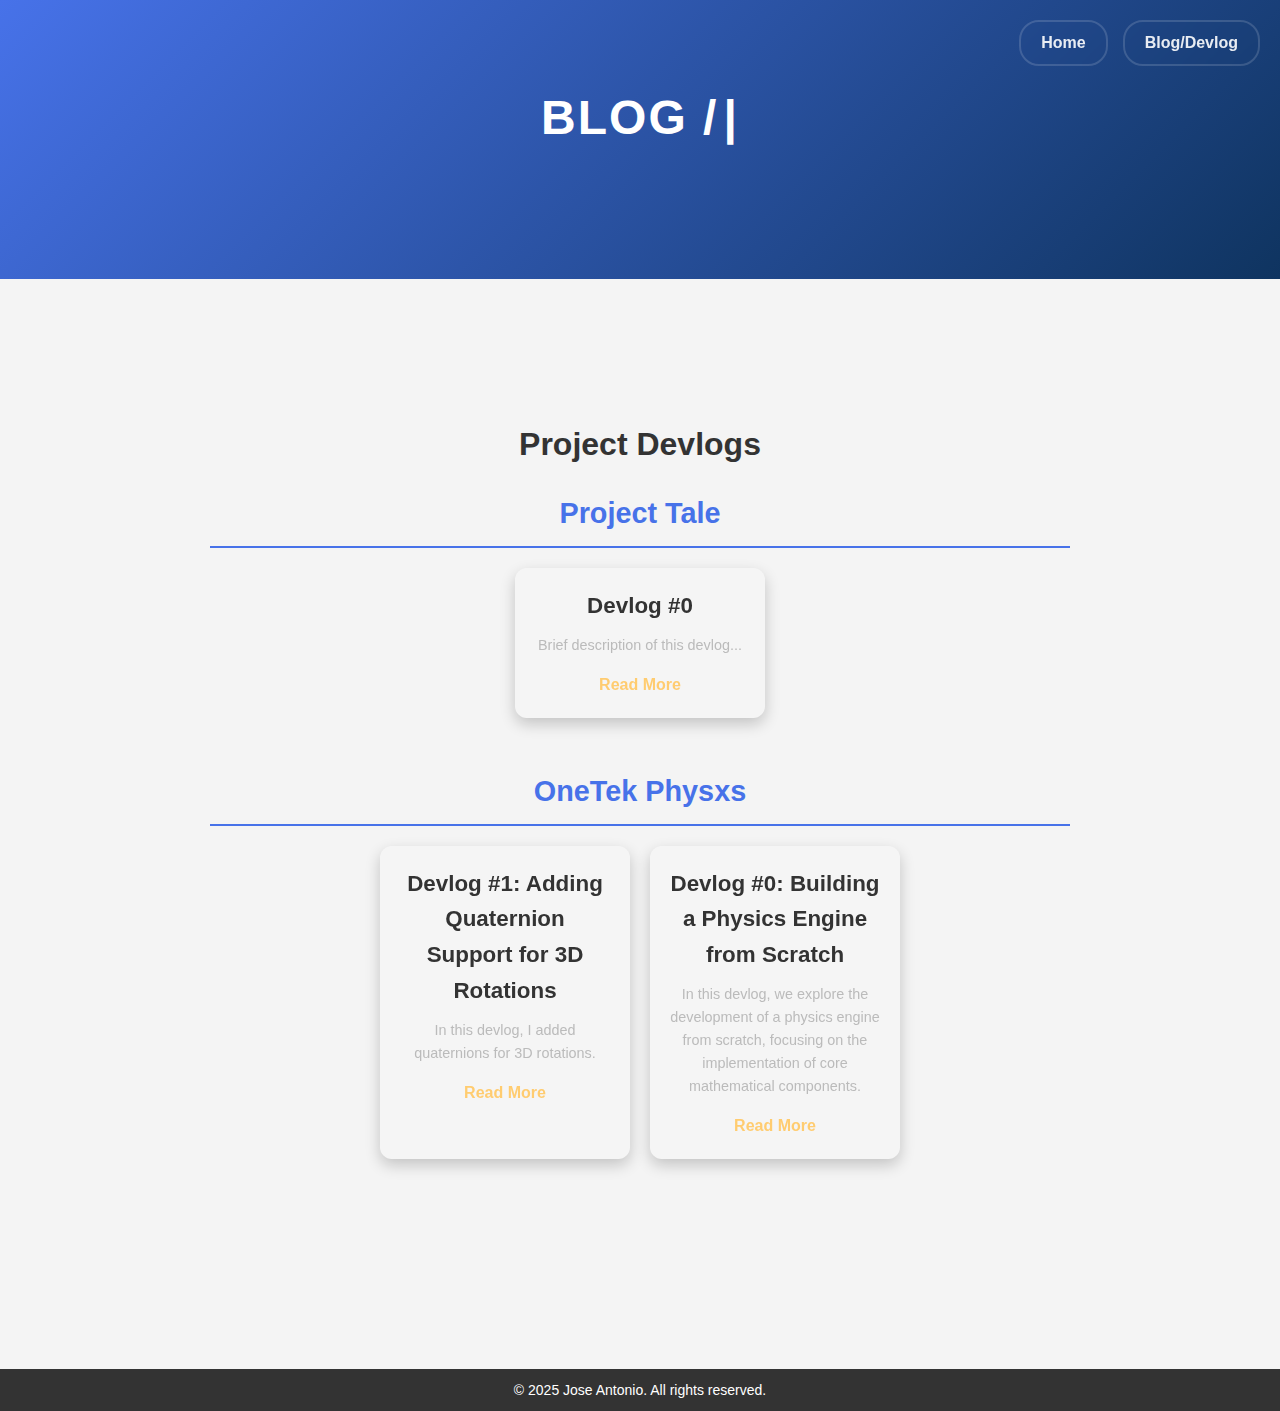
==== blog/index.html @ 19a54746 "Add files via upload" ====
<!DOCTYPE html>
<html lang="en">
<head>
    <meta charset="UTF-8">
    <meta name="viewport" content="width=device-width, initial-scale=1.0">
    <title>Jose Antonio - Portfolio</title>
    <link rel="stylesheet" href="styles.css">
</head>
<body>
    <!-- Header Section -->
    <header>
        <div class="header-overlay">
            <div class="container">
                <nav class="header-buttons">
                    <a href="/" class="menu-button">Home</a>
                    <a href="/blog" class="menu-button">Blog/Devlog</a>
                </nav>
                <h1 id="typewriter"></h1>
                <p class="fade-in">.</p>
            </div>
        </div>
    </header>

    <!-- Main Content -->
    <main>
        <section class="devlog-container">
            <h1 class="section-title">Project Devlogs</h1>
    
            <!-- Project Tale -->
            <div class="project">
                <h2 class="project-title">Project Tale</h2>
                <div class="devlog-list">
                    <div class="devlog-card">
                        <h3>Devlog #0</h3>
                        <p>Brief description of this devlog...</p>
                        <a href="#">Read More</a>
                    </div>
                </div>
            </div>
    
            <!-- OneTek Physxs -->
            <div class="project">
                <h2 class="project-title">OneTek Physxs</h2>
                <div class="devlog-list">
                    <div class="devlog-card">
                        <h3>Devlog #1: Adding Quaternion Support for 3D Rotations</h3>
                        <p>In this devlog, I added quaternions for 3D rotations.</p>
                        <a href="/blog/onetekphysxs/devlog2/">Read More</a>
                    </div>
                    <div class="devlog-card">
                        <h3>Devlog #0: Building a Physics Engine from Scratch</h3>
                        <p>In this devlog, we explore the development of a physics engine from scratch, focusing on the implementation of core mathematical components.</p>
                        <a href="/blog/onetekphysxs/devlog1/">Read More</a>
                    </div>
                </div>
            </div>
    
        </section>
    </main>

    <!-- Footer Section -->
    <footer>
        <div class="container">
            <p>&copy; 2025 Jose Antonio. All rights reserved.</p>
        </div>
    </footer>

    <script>
        let currentSlide = 0;
        const slides = document.querySelectorAll('.slide');

        function changeSlide(n) {
            slides[currentSlide].style.display = 'none';
            currentSlide = (currentSlide + n + slides.length) % slides.length;
            slides[currentSlide].style.display = 'block';
        }

        document.addEventListener("DOMContentLoaded", function () {
            const text = "Blog / Devlog";
            let i = 0;
            const speed = 140; // Typing speed (milliseconds)
            const target = document.getElementById("typewriter");

            if (!target) return; // Prevent errors if the element is not found

            function typeWriter() {
                if (i < text.length) {
                target.innerHTML += text.charAt(i);
                i++;
                setTimeout(typeWriter, speed);
                }
            }

            typeWriter(); // Start typing animation
        });

        document.addEventListener("DOMContentLoaded", () => {
            const sections = document.querySelectorAll("section, .project-card");

            const revealOnScroll = () => {
            sections.forEach(section => {
                const sectionTop = section.getBoundingClientRect().top;
                const windowHeight = window.innerHeight;
                    if (sectionTop < windowHeight - 50) {
                        section.style.opacity = "1";
                    }
                });
            };

            window.addEventListener("scroll", revealOnScroll);
            revealOnScroll();
        });
    </script>
</body>
</html>
---- blog/styles.css ----
/* General Reset */
* {
    margin: 0;
    padding: 0;
    box-sizing: border-box;
}

body {
    font-family: Arial, sans-serif;
    line-height: 1.6;
    background-color: #f4f4f4;
    color: #333;
}

.container {
    width: 80%;
    margin: auto;
    overflow: visible;
}

/* Header Styling */
header {
    position: relative;
    background: linear-gradient(-45deg, #1a1a2e, #16213e, #0f3460, #4772e9);
    background-size: 300% 300%;
    animation: gradientShift 10s infinite alternate ease-in-out;
    color: #fff;
    text-align: center;
    padding: 80px 20px;
    overflow: hidden;
}

/* Subtle moving gradient animation */
@keyframes gradientShift {
    0% { background-position: 0% 50%; }
    100% { background-position: 100% 50%; }
}

/* Typewriter Cursor */
#typewriter::after {
    content: "|";
    display: inline-block;
    margin-left: 5px;
    animation: blink 0.7s infinite;
}

@keyframes blink {
    50% { opacity: 0; }
}

/* Header Buttons */
.header-buttons {
    position: absolute;
    top: 20px;
    right: 20px;
    display: flex;
    gap: 15px;
    z-index: 100;
}

.menu-button {
    color: rgba(255, 255, 255, 0.9);
    text-decoration: none;
    font-weight: 600;
    padding: 8px 20px;
    border-radius: 20px;
    transition: all 0.3s ease;
    backdrop-filter: blur(5px);
    border: 2px solid rgba(255, 255, 255, 0.15);
}

.menu-button:hover {
    background: rgba(255, 255, 255, 0.15);
    color: #fff;
    border-color: rgba(255, 255, 255, 0.3);
    transform: translateY(-2px);
    box-shadow: 0 4px 15px rgba(0, 0, 0, 0.2);
}


/* Floating Glow Effect */
.fade-in {
    opacity: 0;
    transform: translateY(20px);
    animation: fadeInMove 1s ease-out forwards, glowPulse 2.5s infinite alternate;
    color: rgba(0, 0, 0, 0.0);
}

@keyframes fadeInMove {
    from {
        opacity: 0;
        transform: translateY(20px);
    }
    to {
        opacity: 1;
        transform: translateY(0);
    }
}

@keyframes glowPulse {
    from {
        text-shadow: 0 0 5px rgba(71, 114, 233, 0.5);
    }
    to {
        text-shadow: 0 0 15px rgba(71, 114, 233, 0.8);
    }
}

/* Header text styles */

header h1 {
    font-size: 48px;
    font-weight: bold;
    text-transform: uppercase;
    letter-spacing: 2px;
    transition: text-shadow 0.3s ease-in-out;
}

/* Hover glow effect */
header h1:hover {
    text-shadow: 0 0 15px rgba(71, 114, 233, 0.7);
}

header p {
    font-size: 20px;
    margin-top: 10px;
    color: #a6c1ff;
    font-weight: 500;
}


/* Main Content Styling */
main {
    padding: 20px 0;
}

@keyframes slideIn {
    from { opacity: 0; transform: translateY(50px); }
    to { opacity: 1; transform: translateY(0); }
}

section {
    margin-bottom: 40px;
    opacity: 0;
    animation: slideIn 1s ease-out forwards;
}

h2 {
    color: #4772e9;
    border-bottom: 2px solid #4772e9;
    padding-bottom: 10px;
    margin-bottom: 20px;
}

/* Main Blog Section */
.devlog-container {
    max-width: 900px;
    margin: 100px auto;
    padding: 20px;
    text-align: center;
}

.section-title {
    font-size: 2em;
    margin-bottom: 20px;
}

/* Project Sections */
.project {
    margin-bottom: 50px;
}

.project-title {
    font-size: 1.8em;
    margin-bottom: 20px;
}

/* Devlog Cards */
.devlog-list {
    display: flex;
    flex-wrap: wrap;
    justify-content: center;
    gap: 20px;
}

.devlog-card {
    background: rgba(255, 255, 255, 0.1);
    backdrop-filter: blur(10px);
    border-radius: 12px;
    padding: 20px;
    width: 250px;
    text-align: center;
    transition: transform 0.3s ease, box-shadow 0.3s ease;
    box-shadow: 0px 6px 15px rgba(0, 0, 0, 0.2);
}

.devlog-card h3 {
    font-size: 1.4em;
    margin-bottom: 10px;
}

.devlog-card p {
    font-size: 0.9em;
    color: #bbb;
    margin-bottom: 15px;
}

.devlog-card a {
    text-decoration: none;
    color: #ffcc70;
    font-weight: bold;
    transition: color 0.3s ease;
}

.devlog-card a:hover {
    color: #ffaa00;
}

/* Hover Animation */
.devlog-card:hover {
    transform: translateY(-5px);
    box-shadow: 0px 10px 20px rgba(255, 204, 112, 0.4);
}

/* Fade-in Animation */
@keyframes fadeIn {
    from {
        opacity: 0;
        transform: translateY(-10px);
    }
    to {
        opacity: 1;
        transform: translateY(0);
    }
}

/* Footer Styling */
footer {
    background: #333;
    color: #fff;
    text-align: center;
    padding: 10px 0;
    margin-top: 20px;
}

footer p {
    font-size: 14px;
}
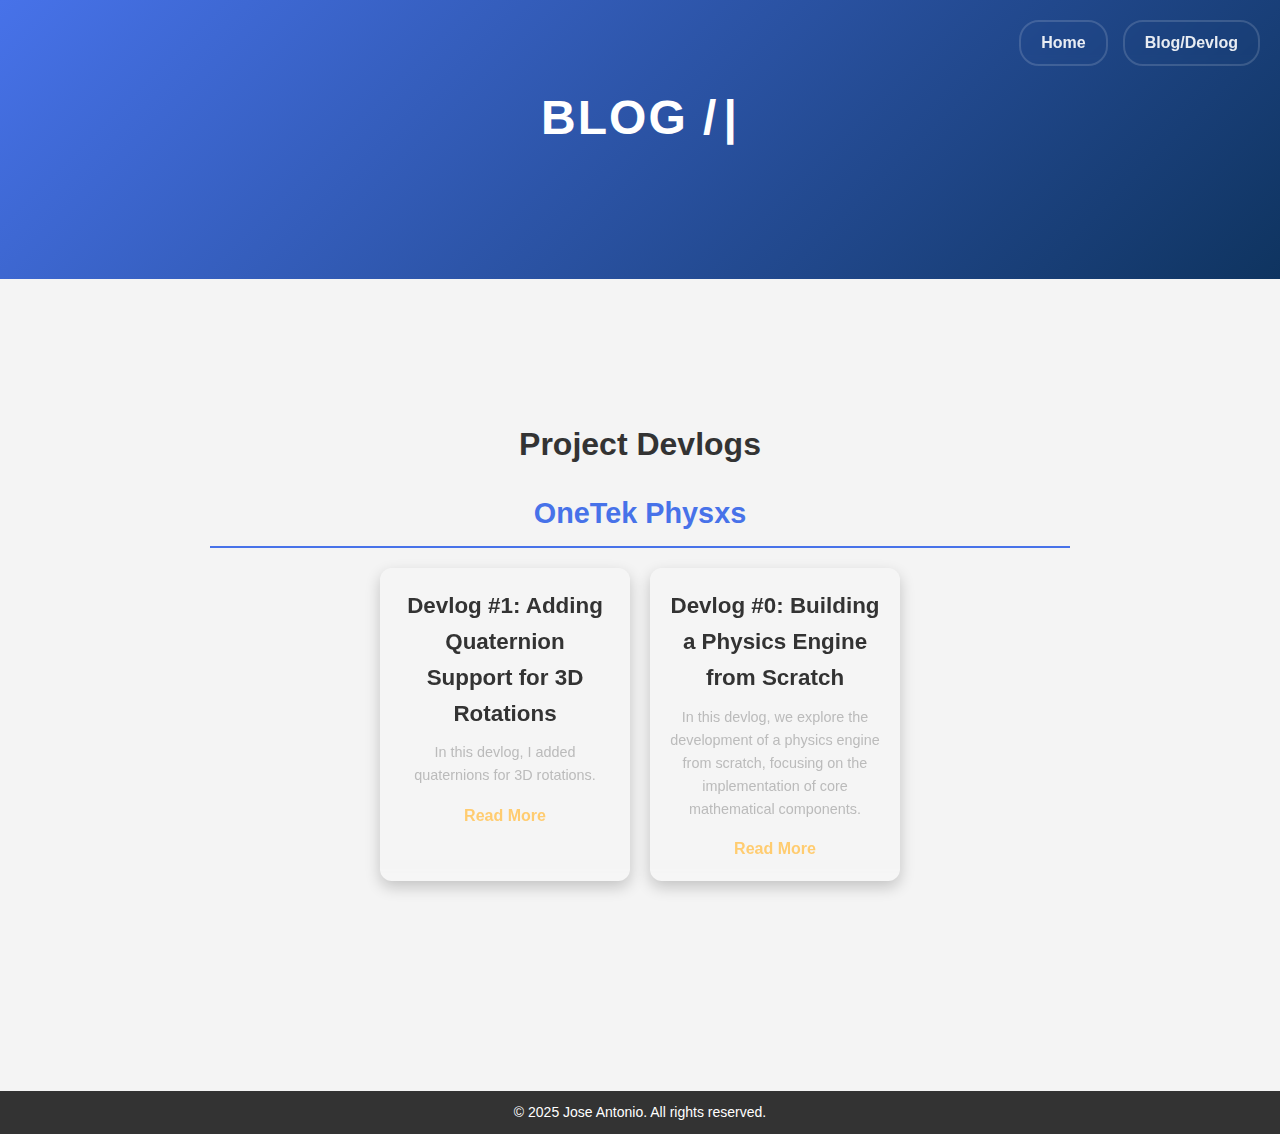
==== commit b150af19: "main" ====
--- a/blog/index.html
+++ b/blog/index.html
@@ -12,8 +12,8 @@
         <div class="header-overlay">
             <div class="container">
                 <nav class="header-buttons">
-                    <a href="/" class="menu-button">Home</a>
-                    <a href="/blog" class="menu-button">Blog/Devlog</a>
+                    <a href="/portfolio" class="menu-button">Home</a>
+                    <a href="portfolio/blog" class="menu-button">Blog/Devlog</a>
                 </nav>
                 <h1 id="typewriter"></h1>
                 <p class="fade-in">.</p>
@@ -25,19 +25,6 @@
     <main>
         <section class="devlog-container">
             <h1 class="section-title">Project Devlogs</h1>
-    
-            <!-- Project Tale -->
-            <div class="project">
-                <h2 class="project-title">Project Tale</h2>
-                <div class="devlog-list">
-                    <div class="devlog-card">
-                        <h3>Devlog #0</h3>
-                        <p>Brief description of this devlog...</p>
-                        <a href="#">Read More</a>
-                    </div>
-                </div>
-            </div>
-    
             <!-- OneTek Physxs -->
             <div class="project">
                 <h2 class="project-title">OneTek Physxs</h2>
@@ -45,12 +32,12 @@
                     <div class="devlog-card">
                         <h3>Devlog #1: Adding Quaternion Support for 3D Rotations</h3>
                         <p>In this devlog, I added quaternions for 3D rotations.</p>
-                        <a href="/blog/onetekphysxs/devlog2/">Read More</a>
+                        <a href="portfolio/blog/onetekphysxs/devlog2/">Read More</a>
                     </div>
                     <div class="devlog-card">
                         <h3>Devlog #0: Building a Physics Engine from Scratch</h3>
                         <p>In this devlog, we explore the development of a physics engine from scratch, focusing on the implementation of core mathematical components.</p>
-                        <a href="/blog/onetekphysxs/devlog1/">Read More</a>
+                        <a href="portfolio/blog/onetekphysxs/devlog1/">Read More</a>
                     </div>
                 </div>
             </div>
